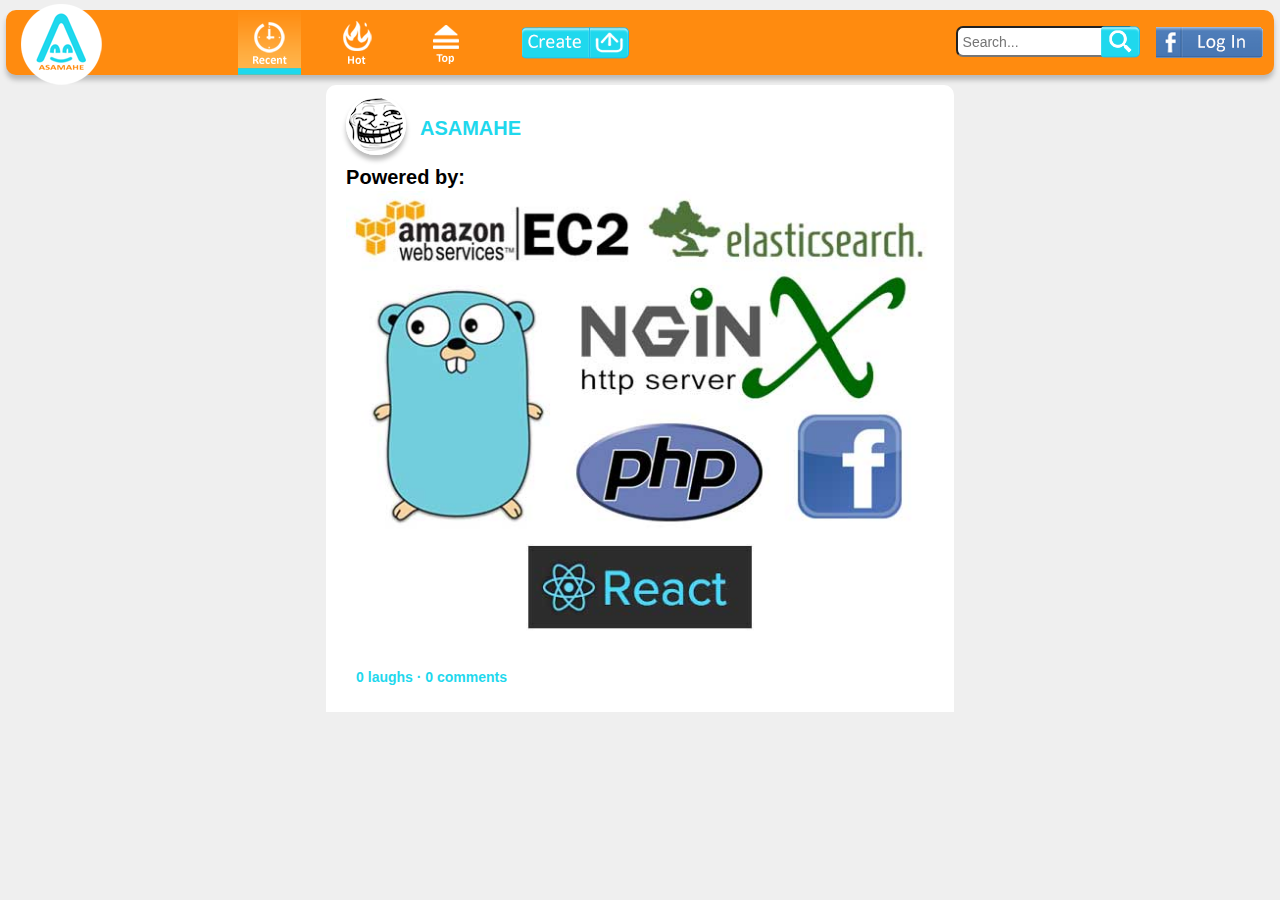
==== recent-jokes.html @ 0d79fa41 "responsive jokes box" ====
<!DOCTYPE html>
<html lang="en">
<head>
	<title>Asamahe - Gambar Humor dan Cerita Lucu</title>
	<meta charset="utf-8">
	<meta name="viewport" content="width=device-width, initial-scale=1">
	<link href="res/css/bootstrap.min.css" rel="stylesheet">
	<link href="res/css/asamahe-2.0.0.css" rel="stylesheet">
</head>
<body>
	<div class="container-fluid">
		<section id="navbarSection"></section>
		<script type="text/jsx;harmony=true" src="res/js/react/react-navbar.js"></script>

		<section id="jokesSection">
			<div style="height:85px;"></div>
			<div class="row">
				<div class="col-sm-3"></div>
				<div class="col-sm-6">
					<div class="row" style="position:relative; margin-bottom:20px; width:98%; left:1%; margin-left:0;">
						<div class="row" style="background-color:#fff; border-radius:10px 10px 0 0; padding:10px 20px 0;">
							<div style="display:inline-block; border-radius: 150px; -webkit-border-radius: 150px; -moz-border-radius: 150px; overflow:hidden; border-style:solid; border-color:white; box-shadow: 0 5px 5px #bababa;height:60px; width:60px;display:inline-block; text-align:center;"><img src="res/img/initial-meme.png" /></div>
							<div style="position:relative; display:inline-block; font-weight:bold; font-family:Calibri,Candara,Segoe,Segoe UI,Optima,Arial,sans-serif; font-size:20px; top:-20px; left:10px;"><a href="#" style="text-decoration:none; color:#1fd8ed;">ASAMAHE</a></div>
						</div>
						<div class="row" style="background-color:#fff; padding:0 20px; font-size:20px; font-weight:bold; font-family:Calibri,Candara,Segoe,Segoe UI,Optima,Arial,sans-serif;"><a href="#" style="text-decoration:none; color:#000;">Powered by:</a></div>
						<div class="row" style="background-color:#fff; padding:0 20px 25px; font-size:20px; font-family:Calibri,Candara,Segoe,Segoe UI,Optima,Arial,sans-serif; word-wrap: break-word;"><img src="res/img/powered-by.jpg" class="img-responsive" /></div>
						<div class="row" style="background-color:#fff; padding:0 30px 25px; font-size:14px; font-weight:bold;"><a href="#" style="text-decoration:none; color:#1fd8ed;">0 laughs · 0 comments</a></div>
					</div>
				</div>
				<div class="col-sm-3"></div>
			</div>
		</section>
	</div>

	<script src="res/js/jquery-1.11.2.min.js"></script>
	<script src="res/js/bootstrap.min.js"></script>
	<script src="res/js/react.min.js"></script>
	<script src="res/js/JSXTransformer.js"></script>
	<script src="res/js/showdown.min.js"></script>
	<script src="res/js/asamahe-2.0.0.js"></script>
	<script type="text/javascript">
	var curPage = 'recent';
	</script>
</body>
</html>
---- res/css/asamahe-2.0.0.css ----
body {
	background-color:#efefef;
}
.btn {
	cursor: pointer;
}
#navbarHolder {
	position: fixed;
	top: -15px;
	width:99%; 
	left:0.5%; 
	margin-left:0; 
	z-index: 10;
}
#navbarHider {
	position:relative; 
	z-index:10; 
	background-color:#efefef; 
	height:15px; 
	width:100%; 
	left:0;
	top:15px;
}
#navbar {
	background-color:rgb(255, 139, 15); 
	border-radius:10px; 
	border-width:140px; 
	box-shadow:0 5px 5px rgb(186, 186, 186); 
	height:65px; 
	position:relative; 
	top:10px; 
	z-index:20;
	margin-left: inherit;
	width: 100%;
}
#logoHolder {
	height:65px;
}
#logo {
	position:relative; top:-6px;
}
#menuHl {
	background: url('../img/menu_highlight.png') no-repeat scroll center bottom rgba(0, 0, 0, 0);
	width:73px; 
	height:65px;
}
.menuIcon {
	background: url('../img/recent_icon.png') no-repeat scroll center center rgba(0, 0, 0, 0); 
	width:74px; 
	height:65px;
}
#hotIcon {
	background-image: url('../img/hot_icon.png');
}
#topIcon {
	background-image: url('../img/top_icon.png');
}
#crtNewBtn {
	background: url('../img/create_btn.png') no-repeat scroll right center rgba(0, 0, 0, 0); 
	width:108px; 
	height:65px;
}
.crtNewBtnLeft {
	margin-left: 40px;
	margin-right: 0;
}
.crtNewBtnRight {
	margin-left: 0;
	margin-right: 10px;
}
#searchHolder {
	position:relative; 
	top:16px; 
	right:200px;
}
#searchTxt {
	position:absolute; 
	height:31px; 
	border-radius:7px 0 0 7px; 
	border-width:2px;
	padding-left: 5px;
}
#searchBtn {
	position:absolute; 
	width:40px; 
	height:32px; 
	background:url('../img/search_btn.png') no-repeat scroll right center rgba(0, 0, 0, 0); 
	left:145px;
}
#loginBtn {
	background: url('../img/login_btn.png') no-repeat scroll right center rgba(0, 0, 0, 0); 
	width:108px; 
	height:65px; 
	margin-right:10px;
}
@media screen and (max-width: 768px) {
	#logoHolder {
		display: none;
	}
	#rightNavHolder {
		display: none;
	}
  #menuHl {
    background-image: url('../img/menu_highlight_sm.png');
  }
}
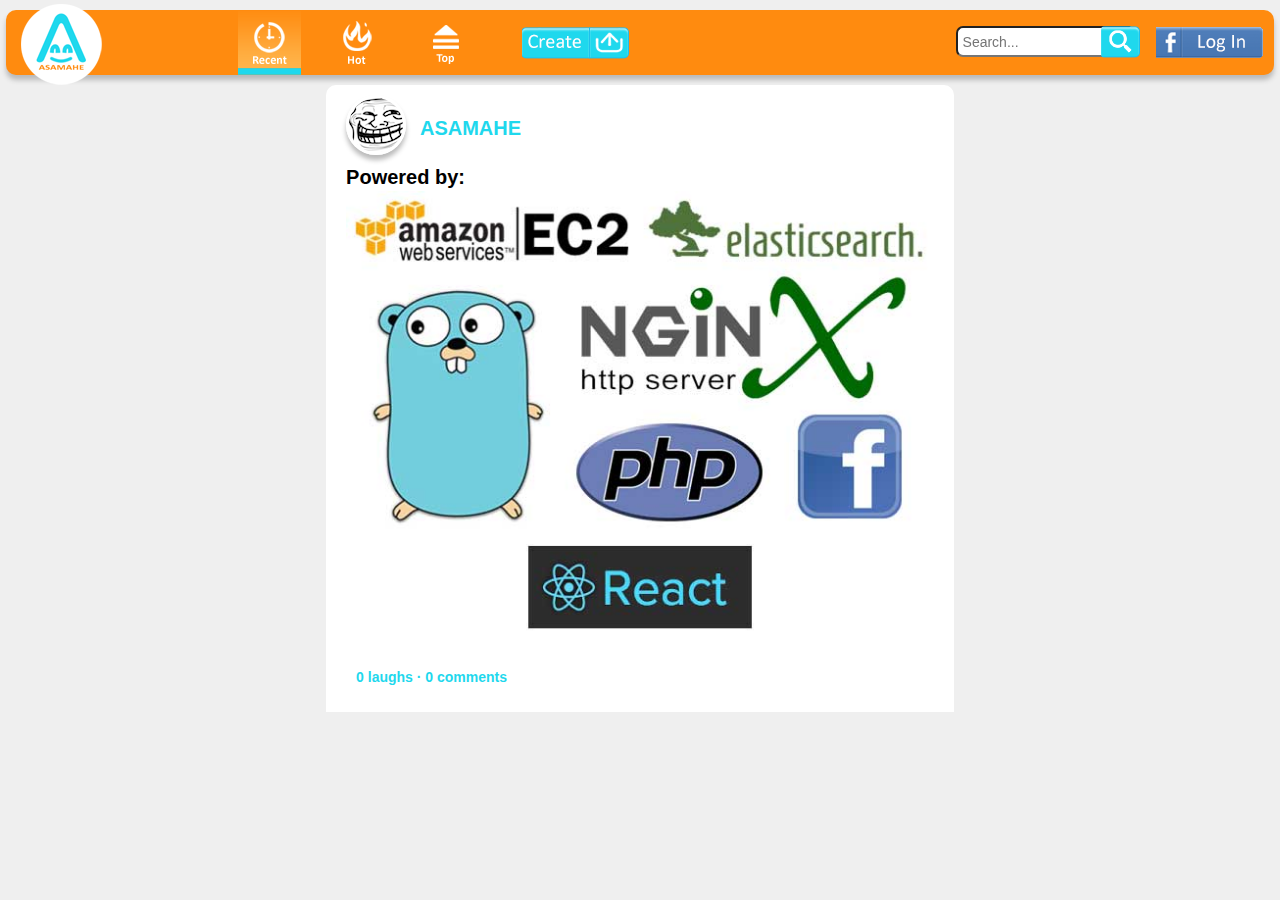
==== commit 61030600: "popup image" ====
--- a/recent-jokes.html
+++ b/recent-jokes.html
@@ -5,6 +5,7 @@
 	<meta charset="utf-8">
 	<meta name="viewport" content="width=device-width, initial-scale=1">
 	<link href="res/css/bootstrap.min.css" rel="stylesheet">
+	<link href="res/css/magnific-popup.css" rel="stylesheet">
 	<link href="res/css/asamahe-2.0.0.css" rel="stylesheet">
 </head>
 <body>
@@ -23,7 +24,7 @@
 							<div style="position:relative; display:inline-block; font-weight:bold; font-family:Calibri,Candara,Segoe,Segoe UI,Optima,Arial,sans-serif; font-size:20px; top:-20px; left:10px;"><a href="#" style="text-decoration:none; color:#1fd8ed;">ASAMAHE</a></div>
 						</div>
 						<div class="row" style="background-color:#fff; padding:0 20px; font-size:20px; font-weight:bold; font-family:Calibri,Candara,Segoe,Segoe UI,Optima,Arial,sans-serif;"><a href="#" style="text-decoration:none; color:#000;">Powered by:</a></div>
-						<div class="row" style="background-color:#fff; padding:0 20px 25px; font-size:20px; font-family:Calibri,Candara,Segoe,Segoe UI,Optima,Arial,sans-serif; word-wrap: break-word;"><img src="res/img/powered-by.jpg" class="img-responsive" /></div>
+						<div class="row" style="background-color:#fff; padding:0 20px 25px; font-size:20px; font-family:Calibri,Candara,Segoe,Segoe UI,Optima,Arial,sans-serif; word-wrap: break-word;"><a href="res/img/powered-by.jpg" class="popup-img"><img src="res/img/powered-by.jpg" class="img-responsive" /></a></div>
 						<div class="row" style="background-color:#fff; padding:0 30px 25px; font-size:14px; font-weight:bold;"><a href="#" style="text-decoration:none; color:#1fd8ed;">0 laughs · 0 comments</a></div>
 					</div>
 				</div>
@@ -34,6 +35,7 @@
 
 	<script src="res/js/jquery-1.11.2.min.js"></script>
 	<script src="res/js/bootstrap.min.js"></script>
+	<script src="res/js/magnific-popup.js"></script>
 	<script src="res/js/react.min.js"></script>
 	<script src="res/js/JSXTransformer.js"></script>
 	<script src="res/js/showdown.min.js"></script>
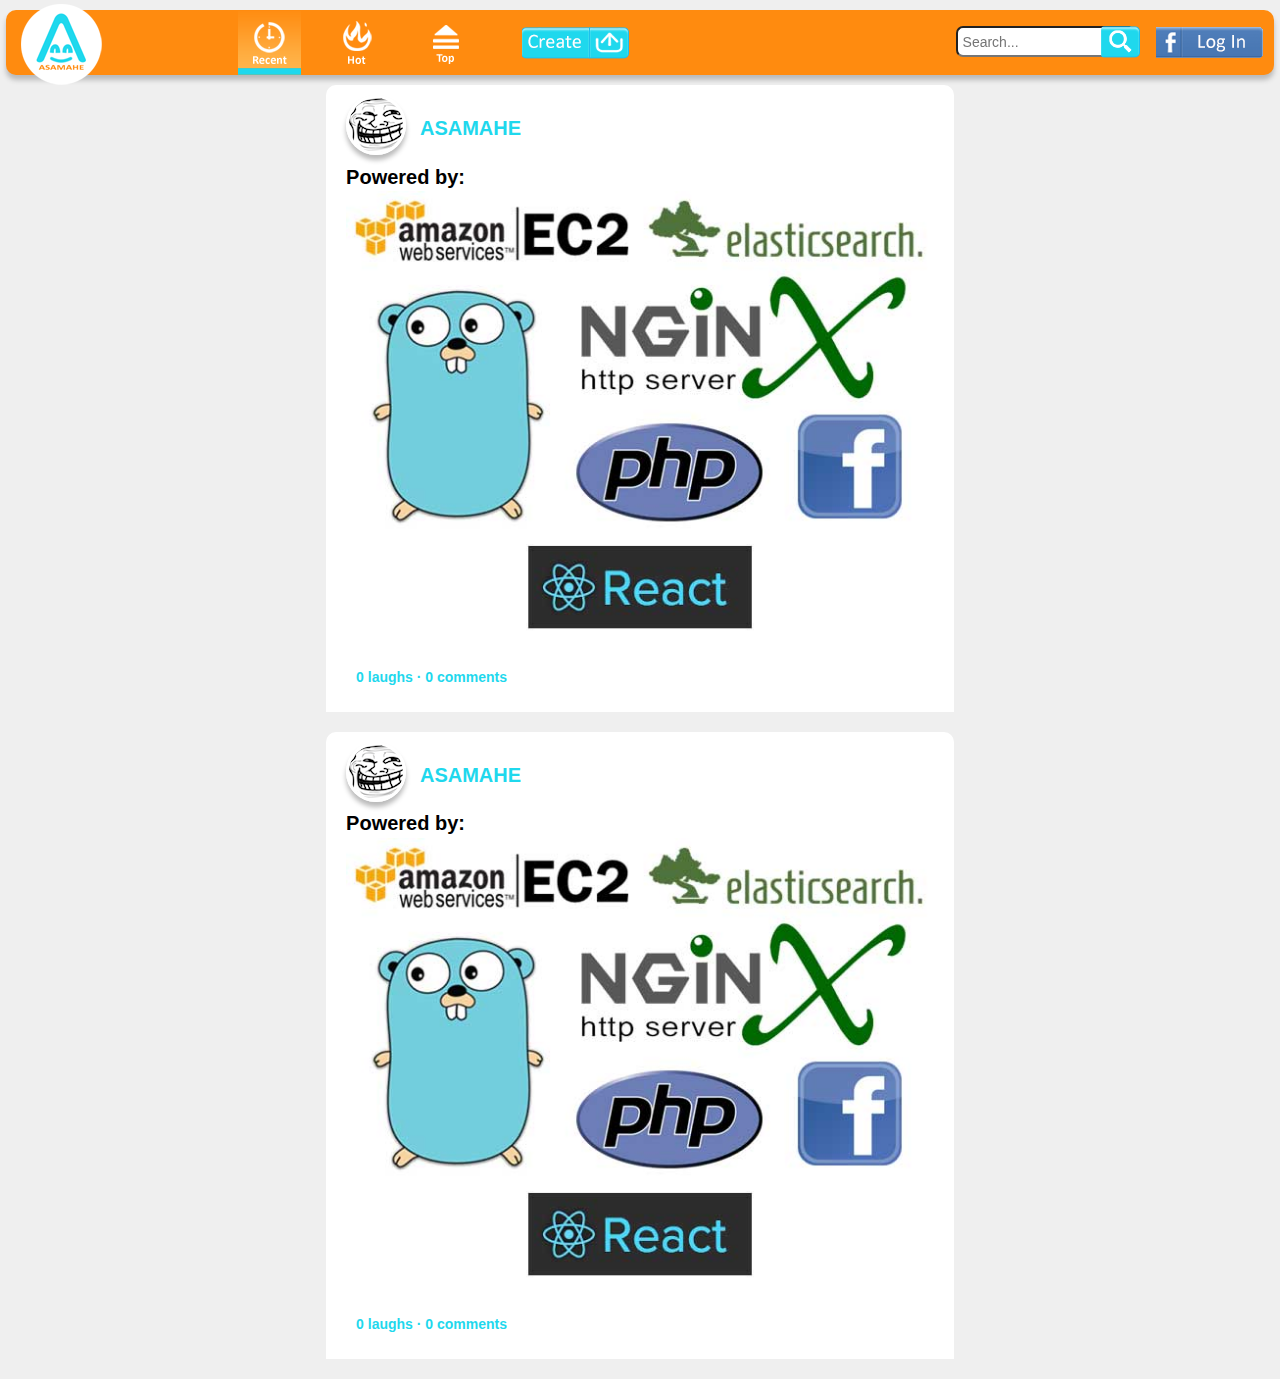
==== commit e356c793: "fixed for Safari / iOS elastic scrolling" ====
--- a/recent-jokes.html
+++ b/recent-jokes.html
@@ -9,6 +9,8 @@
 	<link href="res/css/asamahe-2.0.0.css" rel="stylesheet">
 </head>
 <body>
+	<!-- <div id="debugger" style="position:fixed; top:50%; z-index:100; font-weight:bold; font-size:24px;">TEST</div> -->
+
 	<div class="container-fluid">
 		<section id="navbarSection"></section>
 		<script type="text/jsx;harmony=true" src="res/js/react/react-navbar.js"></script>
@@ -18,6 +20,16 @@
 			<div class="row">
 				<div class="col-sm-3"></div>
 				<div class="col-sm-6">
+					<div class="row" style="position:relative; margin-bottom:20px; width:98%; left:1%; margin-left:0;">
+						<div class="row" style="background-color:#fff; border-radius:10px 10px 0 0; padding:10px 20px 0;">
+							<div style="display:inline-block; border-radius: 150px; -webkit-border-radius: 150px; -moz-border-radius: 150px; overflow:hidden; border-style:solid; border-color:white; box-shadow: 0 5px 5px #bababa;height:60px; width:60px;display:inline-block; text-align:center;"><img src="res/img/initial-meme.png" /></div>
+							<div style="position:relative; display:inline-block; font-weight:bold; font-family:Calibri,Candara,Segoe,Segoe UI,Optima,Arial,sans-serif; font-size:20px; top:-20px; left:10px;"><a href="#" style="text-decoration:none; color:#1fd8ed;">ASAMAHE</a></div>
+						</div>
+						<div class="row" style="background-color:#fff; padding:0 20px; font-size:20px; font-weight:bold; font-family:Calibri,Candara,Segoe,Segoe UI,Optima,Arial,sans-serif;"><a href="#" style="text-decoration:none; color:#000;">Powered by:</a></div>
+						<div class="row" style="background-color:#fff; padding:0 20px 25px; font-size:20px; font-family:Calibri,Candara,Segoe,Segoe UI,Optima,Arial,sans-serif; word-wrap: break-word;"><a href="res/img/powered-by.jpg" class="popup-img"><img src="res/img/powered-by.jpg" class="img-responsive" /></a></div>
+						<div class="row" style="background-color:#fff; padding:0 30px 25px; font-size:14px; font-weight:bold;"><a href="#" style="text-decoration:none; color:#1fd8ed;">0 laughs · 0 comments</a></div>
+					</div>
+
 					<div class="row" style="position:relative; margin-bottom:20px; width:98%; left:1%; margin-left:0;">
 						<div class="row" style="background-color:#fff; border-radius:10px 10px 0 0; padding:10px 20px 0;">
 							<div style="display:inline-block; border-radius: 150px; -webkit-border-radius: 150px; -moz-border-radius: 150px; overflow:hidden; border-style:solid; border-color:white; box-shadow: 0 5px 5px #bababa;height:60px; width:60px;display:inline-block; text-align:center;"><img src="res/img/initial-meme.png" /></div>
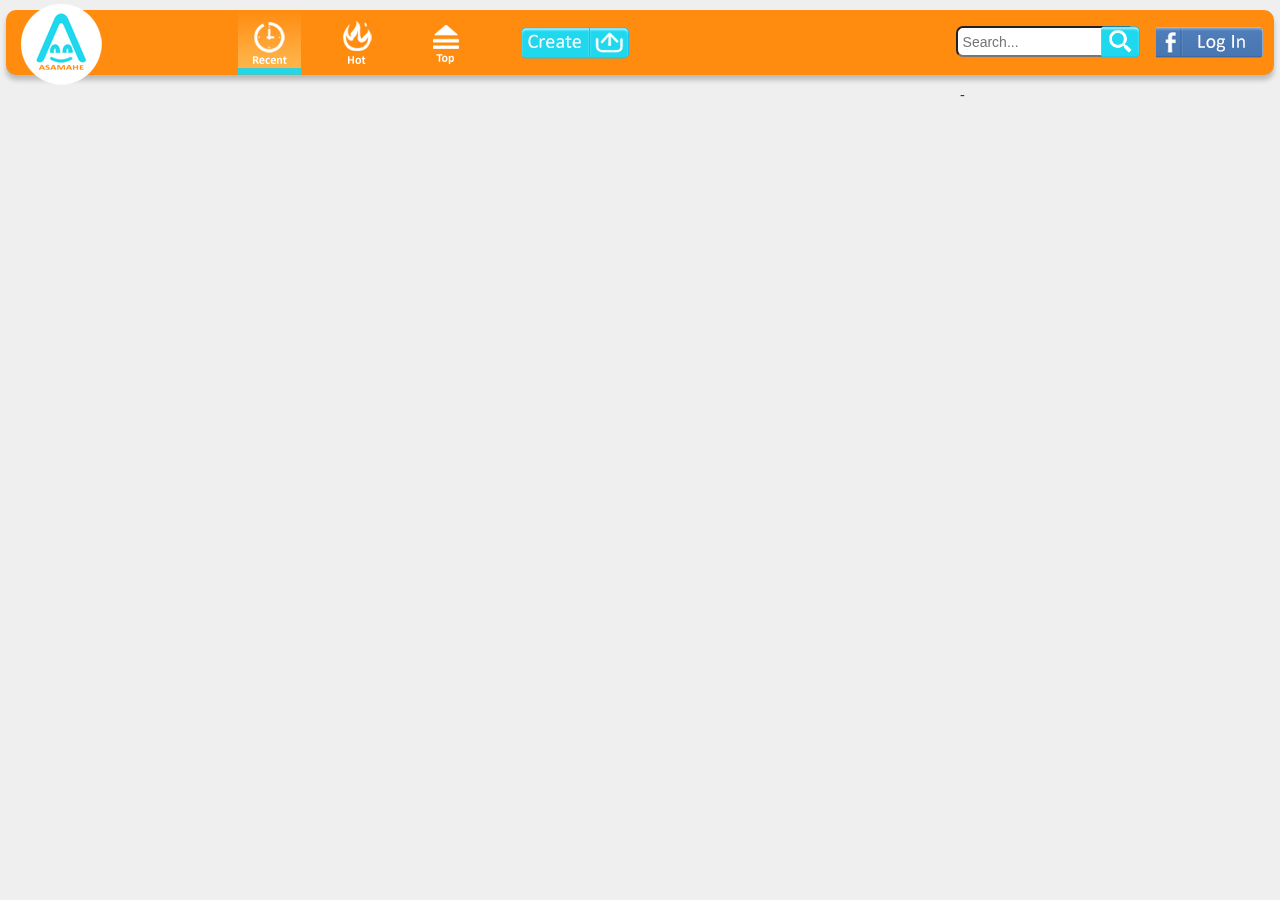
==== commit fadfa17f: "progress so far" ====
--- a/recent-jokes.html
+++ b/recent-jokes.html
@@ -6,39 +6,44 @@
 	<meta name="viewport" content="width=device-width, initial-scale=1">
 	<link href="res/css/bootstrap.min.css" rel="stylesheet">
 	<link href="res/css/magnific-popup.css" rel="stylesheet">
-	<link href="res/css/asamahe-2.0.0.css" rel="stylesheet">
+	<link href="res/css/asamahe-2.0.1.css" rel="stylesheet">
+	<link href="res/css/jokes-2.0.1.css" rel="stylesheet">
 </head>
 <body>
 	<!-- <div id="debugger" style="position:fixed; top:50%; z-index:100; font-weight:bold; font-size:24px;">TEST</div> -->
+	<div id="bottomTrigger" style="position:fixed; top:100%"></div>
 
 	<div class="container-fluid">
 		<section id="navbarSection"></section>
-		<script type="text/jsx;harmony=true" src="res/js/react/react-navbar.js"></script>
+		<script type="text/jsx;harmony=true" src="res/js/react/react_navbar.js"></script>
 
-		<section id="jokesSection">
-			<div style="height:85px;"></div>
+		<section id="contentSection">
+			<div id="contentMarginTop"></div>
 			<div class="row">
-				<div class="col-sm-3"></div>
+				<div class="col-sm-3"></div>-
 				<div class="col-sm-6">
-					<div class="row" style="position:relative; margin-bottom:20px; width:98%; left:1%; margin-left:0;">
-						<div class="row" style="background-color:#fff; border-radius:10px 10px 0 0; padding:10px 20px 0;">
-							<div style="display:inline-block; border-radius: 150px; -webkit-border-radius: 150px; -moz-border-radius: 150px; overflow:hidden; border-style:solid; border-color:white; box-shadow: 0 5px 5px #bababa;height:60px; width:60px;display:inline-block; text-align:center;"><img src="res/img/initial-meme.png" /></div>
-							<div style="position:relative; display:inline-block; font-weight:bold; font-family:Calibri,Candara,Segoe,Segoe UI,Optima,Arial,sans-serif; font-size:20px; top:-20px; left:10px;"><a href="#" style="text-decoration:none; color:#1fd8ed;">ASAMAHE</a></div>
+					<section id="jokeListSection"></section>
+					<script type="text/jsx;harmony=true" src="res/js/react/react_jokes.js"></script>
+
+					<!-- <div class="row jokeBox">
+						<div class="row jokeUpper">
+							<div class="jokerPic"><a href="#"><img src="res/img/initial-meme.png" /></a></div>
+							<div class="jokerNameBox"><span class="jokerName">ASAMAHE</span></div>
 						</div>
-						<div class="row" style="background-color:#fff; padding:0 20px; font-size:20px; font-weight:bold; font-family:Calibri,Candara,Segoe,Segoe UI,Optima,Arial,sans-serif;"><a href="#" style="text-decoration:none; color:#000;">Powered by:</a></div>
-						<div class="row" style="background-color:#fff; padding:0 20px 25px; font-size:20px; font-family:Calibri,Candara,Segoe,Segoe UI,Optima,Arial,sans-serif; word-wrap: break-word;"><a href="res/img/powered-by.jpg" class="popup-img"><img src="res/img/powered-by.jpg" class="img-responsive" /></a></div>
-						<div class="row" style="background-color:#fff; padding:0 30px 25px; font-size:14px; font-weight:bold;"><a href="#" style="text-decoration:none; color:#1fd8ed;">0 laughs · 0 comments</a></div>
+						<div class="row jokeTitleBox"><span class="jokeTitle">Powered by:</span></div>
+						<div class="row jokeContent"><a href="res/img/powered-by.jpg" class="popup-img"><img src="res/img/powered-by.jpg" class="img-responsive" /></a></div>
+						<div class="row laughCommentCountBox"><a class="laughCommentCount" href="#">0 laughs · 0 comments</a></div>
 					</div>
-
-					<div class="row" style="position:relative; margin-bottom:20px; width:98%; left:1%; margin-left:0;">
-						<div class="row" style="background-color:#fff; border-radius:10px 10px 0 0; padding:10px 20px 0;">
-							<div style="display:inline-block; border-radius: 150px; -webkit-border-radius: 150px; -moz-border-radius: 150px; overflow:hidden; border-style:solid; border-color:white; box-shadow: 0 5px 5px #bababa;height:60px; width:60px;display:inline-block; text-align:center;"><img src="res/img/initial-meme.png" /></div>
-							<div style="position:relative; display:inline-block; font-weight:bold; font-family:Calibri,Candara,Segoe,Segoe UI,Optima,Arial,sans-serif; font-size:20px; top:-20px; left:10px;"><a href="#" style="text-decoration:none; color:#1fd8ed;">ASAMAHE</a></div>
+					
+					<div class="row jokeBox">
+						<div class="row jokeUpper">
+							<div class="jokerPic"><a href="#"><img src="res/img/initial-meme.png" /></a></div>
+							<div class="jokerNameBox"><a class="jokerName" href="#">ASAMAHE</a></div>
 						</div>
-						<div class="row" style="background-color:#fff; padding:0 20px; font-size:20px; font-weight:bold; font-family:Calibri,Candara,Segoe,Segoe UI,Optima,Arial,sans-serif;"><a href="#" style="text-decoration:none; color:#000;">Powered by:</a></div>
-						<div class="row" style="background-color:#fff; padding:0 20px 25px; font-size:20px; font-family:Calibri,Candara,Segoe,Segoe UI,Optima,Arial,sans-serif; word-wrap: break-word;"><a href="res/img/powered-by.jpg" class="popup-img"><img src="res/img/powered-by.jpg" class="img-responsive" /></a></div>
-						<div class="row" style="background-color:#fff; padding:0 30px 25px; font-size:14px; font-weight:bold;"><a href="#" style="text-decoration:none; color:#1fd8ed;">0 laughs · 0 comments</a></div>
-					</div>
+						<div class="row jokeTitleBox"><a class="jokeTitle" href="#">Powered by:</a></div>
+						<div class="row jokeContent"><a href="res/img/powered-by.jpg" class="popup-img"><img src="res/img/powered-by.jpg" class="img-responsive" /></a></div>
+						<div class="row laughCommentCountBox"><a class="laughCommentCount" href="#">0 laughs · 0 comments</a></div>
+					</div> -->
 				</div>
 				<div class="col-sm-3"></div>
 			</div>
@@ -51,9 +56,17 @@
 	<script src="res/js/react.min.js"></script>
 	<script src="res/js/JSXTransformer.js"></script>
 	<script src="res/js/showdown.min.js"></script>
-	<script src="res/js/asamahe-2.0.0.js"></script>
+	<script src="res/js/asamahe-2.0.1.js"></script>
 	<script type="text/javascript">
 	var curPage = 'recent';
+	var apiUrl = API_URL_PREFIX+'joke/newjokes/';
+	var oldestTime = getCurTimeStr();
+	var jokesReqData = {
+		Key: '',
+		Viewer: '',
+		Time: oldestTime,
+		IsBefore: 1
+	}
 	</script>
 </body>
 </html>--- a/res/css/asamahe-2.0.1.css
+++ b/res/css/asamahe-2.0.1.css
@@ -0,0 +1,109 @@
+body {
+	background-color:#efefef;
+}
+a,a:hover {
+	text-decoration: none;
+}
+.btn {
+	cursor: pointer;
+}
+#navbarHolder {
+	position: fixed;
+	top: -15px;
+	width:99%; 
+	left:0.5%; 
+	margin-left:0; 
+	z-index: 10;
+}
+#navbarHider {
+	position:relative; 
+	z-index:10; 
+	background-color:#efefef; 
+	height:15px; 
+	width:100%; 
+	left:0;
+	top:15px;
+}
+#navbar {
+	background-color:rgb(255, 139, 15); 
+	border-radius:10px; 
+	border-width:140px; 
+	box-shadow:0 5px 5px rgb(186, 186, 186); 
+	height:65px; 
+	position:relative; 
+	top:10px; 
+	z-index:20;
+	margin-left: inherit;
+	width: 100%;
+}
+#logoHolder {
+	height:65px;
+}
+#logo {
+	position:relative; top:-6px;
+}
+#menuHl {
+	background: url('../img/menu_highlight.png') no-repeat scroll center bottom rgba(0, 0, 0, 0);
+	width:73px; 
+	height:65px;
+}
+.menuIcon {
+	background: url('../img/recent_icon.png') no-repeat scroll center center rgba(0, 0, 0, 0); 
+	width:74px; 
+	height:65px;
+}
+#hotIcon {
+	background-image: url('../img/hot_icon.png');
+}
+#topIcon {
+	background-image: url('../img/top_icon.png');
+}
+#crtNewBtn {
+	background: url('../img/create_btn.png') no-repeat scroll right center rgba(0, 0, 0, 0); 
+	width:108px; 
+	height:65px;
+}
+.crtNewBtnLeft {
+	margin-left: 40px;
+	margin-right: 0;
+}
+.crtNewBtnRight {
+	margin-left: 0;
+	margin-right: 10px;
+}
+#searchHolder {
+	position:relative; 
+	top:16px; 
+	right:200px;
+}
+#searchTxt {
+	position:absolute; 
+	height:31px; 
+	border-radius:7px 0 0 7px; 
+	border-width:2px;
+	padding-left: 5px;
+}
+#searchBtn {
+	position:absolute; 
+	width:40px; 
+	height:32px; 
+	background:url('../img/search_btn.png') no-repeat scroll right center rgba(0, 0, 0, 0); 
+	left:145px;
+}
+#loginBtn {
+	background: url('../img/login_btn.png') no-repeat scroll right center rgba(0, 0, 0, 0); 
+	width:108px; 
+	height:65px; 
+	margin-right:10px;
+}
+@media screen and (max-width: 768px) {
+	#logoHolder {
+		display: none;
+	}
+	#rightNavHolder {
+		display: none;
+	}
+  #menuHl {
+    background-image: url('../img/menu_highlight_sm.png');
+  }
+}--- a/res/css/jokes-2.0.1.css
+++ b/res/css/jokes-2.0.1.css
@@ -0,0 +1,82 @@
+#contentMarginTop {
+	height:85px;
+}
+
+.jokeBox {
+	position:relative; 
+	margin-bottom:20px; 
+	width:98%; 
+	left:1%; 
+	margin-left:0;
+}
+
+.jokeUpper {
+	background-color:#fff; 
+	border-radius:10px 10px 0 0; 
+	padding:10px 20px 0;
+}
+
+.jokerPicBox {
+	display:inline-block; 
+	border-radius: 150px; 
+	-webkit-border-radius: 150px; 
+	-moz-border-radius: 150px; 
+	overflow:hidden; 
+	border-style:solid; 
+	border-color:white; 
+	box-shadow: 0 5px 5px #bababa;
+	height:50px; 
+	width:50px;
+	display:inline-block; 
+	text-align:center;
+}
+
+.jokerPic {
+	margin-left: -3px;
+	margin-top: -3px;
+}
+
+.jokerNameBox {
+	position:relative; 
+	display:inline-block; 
+	font-weight:bold; 
+	font-family:Calibri,Candara,Segoe,Segoe UI,Optima,Arial,sans-serif; 
+	font-size:20px; 
+	top:-20px; 
+	left:10px;
+}
+
+.jokerName {
+	color:#1fd8ed;
+}
+
+.jokeTitleBox {
+	background-color:#fff; 
+	padding:0 20px; 
+	font-size:20px; 
+	font-weight:bold; 
+	font-family:Calibri,Candara,Segoe,Segoe UI,Optima,Arial,sans-serif;
+}
+
+.jokeTitle {
+	color:#000;
+}
+
+.jokeContent {
+	background-color:#fff; 
+	padding:0 20px 25px; 
+	font-size:20px; 
+	font-family:Calibri,Candara,Segoe,Segoe UI,Optima,Arial,sans-serif; 
+	word-wrap: break-word;
+}
+
+.laughCommentCountBox {
+	background-color:#fff; 
+	padding:0 30px 25px; 
+	font-size:14px; 
+	font-weight:bold;
+}
+
+.laughCommentCount {
+	color:#1fd8ed;
+}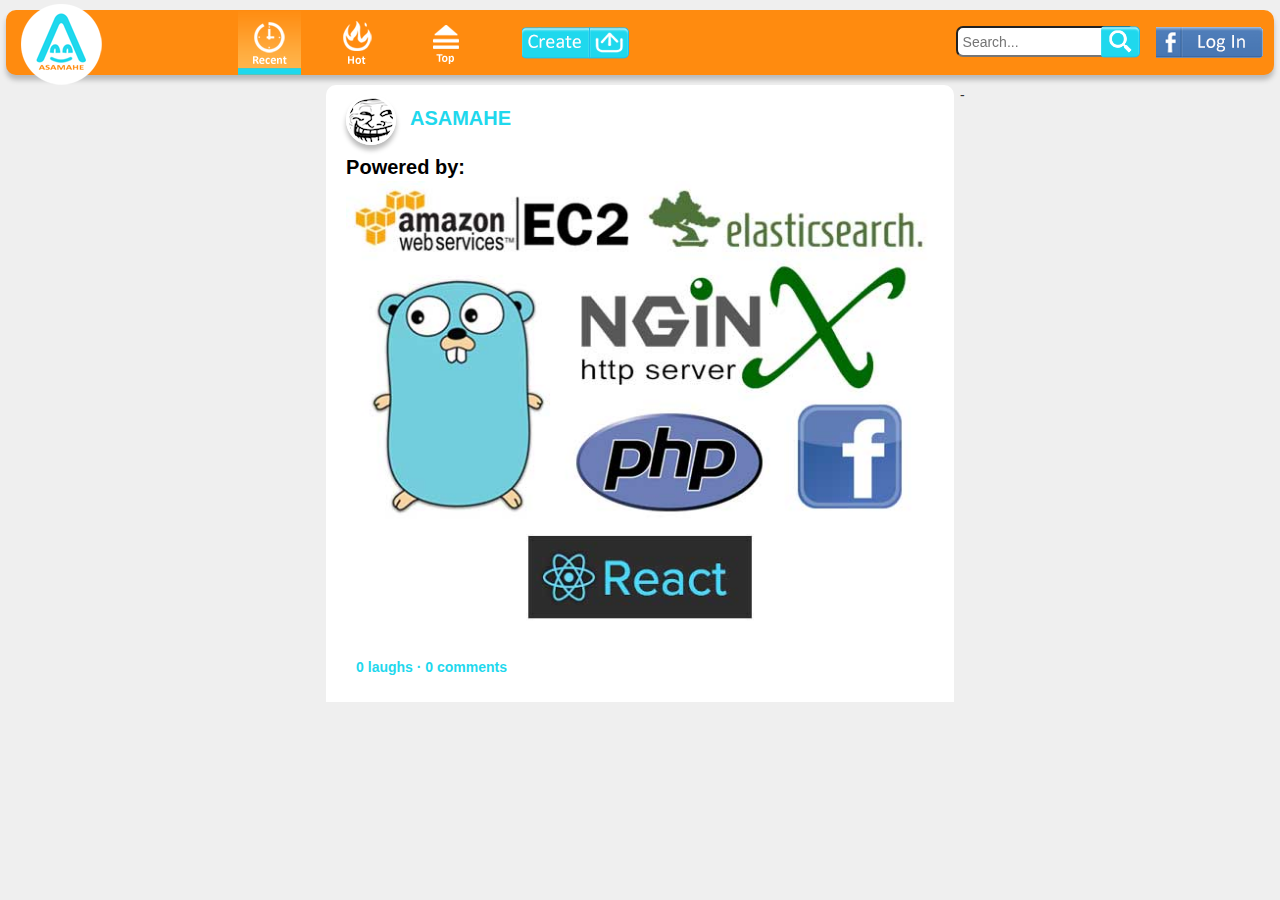
==== commit a71e2ab3: "not using React anymore, use jQuery" ====
--- a/recent-jokes.html
+++ b/recent-jokes.html
@@ -14,36 +14,70 @@
 	<div id="bottomTrigger" style="position:fixed; top:100%"></div>
 
 	<div class="container-fluid">
-		<section id="navbarSection"></section>
-		<script type="text/jsx;harmony=true" src="res/js/react/react_navbar.js"></script>
+		<section id="navbarSection">
+			<div id="navbarHolder">
+				<div id="navbarHider"></div>
+				<div id="navbar" class="row">
+	      	<div class="col-sm-2">
+						<div id="logoHolder">
+							<div id="logo"><img src="res/img/asamahe_logo.png" /></div>
+						</div>
+					</div>
+	      	<div class="col-sm-5">
+		      	<div class="row">
+		      		<div class="col-xs-2">
+				      	<div id="menuHl" class="text-center">
+									<div id="recentIcon" class="menuIcon btn"></div>
+								</div>
+							</div>
+		      		<div class="col-xs-2">
+				      	<div class="text-center">
+									<div id="hotIcon" class="menuIcon btn"></div>
+								</div>
+							</div>
+							<div class="col-xs-2">
+				      	<div class="text-center">
+									<div id="topIcon" class="menuIcon btn"></div>
+								</div>
+							</div>
+		      		<div class="col-xs-6">
+								<div class="row">
+									<div id="crtNewBtn" class="btn"></div>
+								</div>
+							</div>
+						</div>
+					</div>
+	      	<div class="col-sm-5">
+						<div class="row" id="rightNavHolder">
+							<div class="pull-right">
+								<div id="searchHolder">
+									<input id="searchTxt" type="text" size="18" placeholder="Search..." />
+									<div id="searchBtn" class="btn"></div>
+								</div>
+								<div id="loginBtn" class="btn"></div>
+							</div>
+						</div>
+					</div>
+	      </div>
+    	</div>
+		</section>
 
 		<section id="contentSection">
 			<div id="contentMarginTop"></div>
 			<div class="row">
 				<div class="col-sm-3"></div>-
 				<div class="col-sm-6">
-					<section id="jokeListSection"></section>
-					<script type="text/jsx;harmony=true" src="res/js/react/react_jokes.js"></script>
 
-					<!-- <div class="row jokeBox">
+					<div class="row jokeBox">
 						<div class="row jokeUpper">
-							<div class="jokerPic"><a href="#"><img src="res/img/initial-meme.png" /></a></div>
+							<div class="jokerPicBox"><a class="jokerPic" href="#"><img src="res/img/initial-meme.png" /></a></div>
 							<div class="jokerNameBox"><span class="jokerName">ASAMAHE</span></div>
 						</div>
 						<div class="row jokeTitleBox"><span class="jokeTitle">Powered by:</span></div>
 						<div class="row jokeContent"><a href="res/img/powered-by.jpg" class="popup-img"><img src="res/img/powered-by.jpg" class="img-responsive" /></a></div>
 						<div class="row laughCommentCountBox"><a class="laughCommentCount" href="#">0 laughs · 0 comments</a></div>
 					</div>
-					
-					<div class="row jokeBox">
-						<div class="row jokeUpper">
-							<div class="jokerPic"><a href="#"><img src="res/img/initial-meme.png" /></a></div>
-							<div class="jokerNameBox"><a class="jokerName" href="#">ASAMAHE</a></div>
-						</div>
-						<div class="row jokeTitleBox"><a class="jokeTitle" href="#">Powered by:</a></div>
-						<div class="row jokeContent"><a href="res/img/powered-by.jpg" class="popup-img"><img src="res/img/powered-by.jpg" class="img-responsive" /></a></div>
-						<div class="row laughCommentCountBox"><a class="laughCommentCount" href="#">0 laughs · 0 comments</a></div>
-					</div> -->
+
 				</div>
 				<div class="col-sm-3"></div>
 			</div>
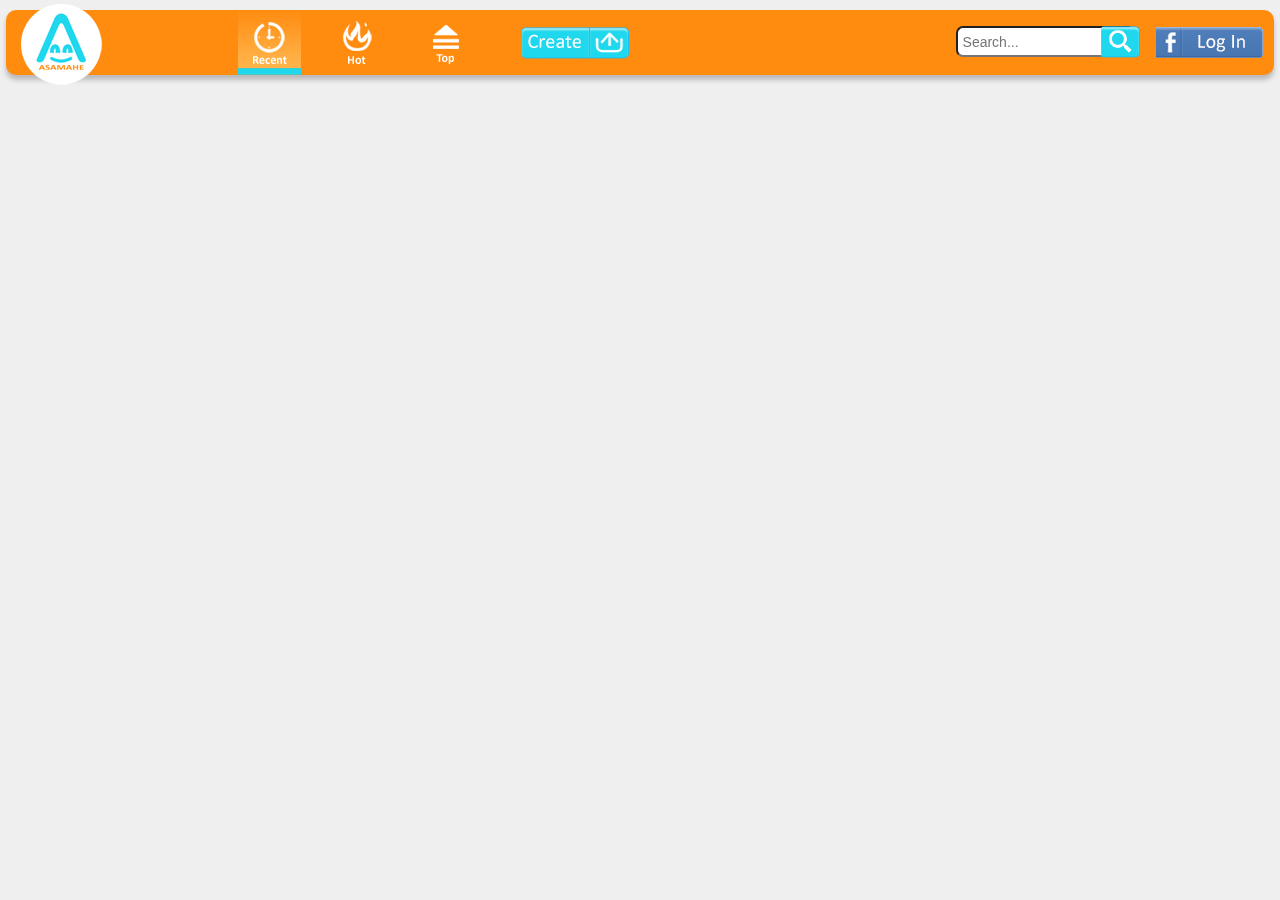
==== commit e98fb219: "add section_joke-box.js and load more jokes when reach bottom" ====
--- a/recent-jokes.html
+++ b/recent-jokes.html
@@ -14,70 +14,28 @@
 	<div id="bottomTrigger" style="position:fixed; top:100%"></div>
 
 	<div class="container-fluid">
-		<section id="navbarSection">
-			<div id="navbarHolder">
-				<div id="navbarHider"></div>
-				<div id="navbar" class="row">
-	      	<div class="col-sm-2">
-						<div id="logoHolder">
-							<div id="logo"><img src="res/img/asamahe_logo.png" /></div>
-						</div>
-					</div>
-	      	<div class="col-sm-5">
-		      	<div class="row">
-		      		<div class="col-xs-2">
-				      	<div id="menuHl" class="text-center">
-									<div id="recentIcon" class="menuIcon btn"></div>
-								</div>
-							</div>
-		      		<div class="col-xs-2">
-				      	<div class="text-center">
-									<div id="hotIcon" class="menuIcon btn"></div>
-								</div>
-							</div>
-							<div class="col-xs-2">
-				      	<div class="text-center">
-									<div id="topIcon" class="menuIcon btn"></div>
-								</div>
-							</div>
-		      		<div class="col-xs-6">
-								<div class="row">
-									<div id="crtNewBtn" class="btn"></div>
-								</div>
-							</div>
-						</div>
-					</div>
-	      	<div class="col-sm-5">
-						<div class="row" id="rightNavHolder">
-							<div class="pull-right">
-								<div id="searchHolder">
-									<input id="searchTxt" type="text" size="18" placeholder="Search..." />
-									<div id="searchBtn" class="btn"></div>
-								</div>
-								<div id="loginBtn" class="btn"></div>
-							</div>
-						</div>
-					</div>
-	      </div>
-    	</div>
-		</section>
+		<section id="navbarSection"></section>
+		<script src="res/js/sections/section_navbar.js"></script>
 
 		<section id="contentSection">
 			<div id="contentMarginTop"></div>
 			<div class="row">
-				<div class="col-sm-3"></div>-
+				<div class="col-sm-3"></div>
 				<div class="col-sm-6">
+					<section id="jokeListSection">
 
-					<div class="row jokeBox">
-						<div class="row jokeUpper">
-							<div class="jokerPicBox"><a class="jokerPic" href="#"><img src="res/img/initial-meme.png" /></a></div>
-							<div class="jokerNameBox"><span class="jokerName">ASAMAHE</span></div>
-						</div>
-						<div class="row jokeTitleBox"><span class="jokeTitle">Powered by:</span></div>
-						<div class="row jokeContent"><a href="res/img/powered-by.jpg" class="popup-img"><img src="res/img/powered-by.jpg" class="img-responsive" /></a></div>
-						<div class="row laughCommentCountBox"><a class="laughCommentCount" href="#">0 laughs · 0 comments</a></div>
-					</div>
+						<!-- <div id="joke#" class="row jokeBox">
+							<div class="row jokeUpper">
+								<div class="jokerPicBox"><a class="jokerPic" href="#"><img src="res/img/initial-meme.png" /></a></div>
+								<div class="jokerNameBox"><a class="jokerName" href="#">ASAMAHE</span></div>
+							</div>
+							<div class="row jokeTitleBox"><a class="jokeTitle" href="#">Powered by:</span></div>
+							<div class="row jokeContent"><a href="res/img/powered-by.jpg" class="popup-img"><img src="res/img/powered-by.jpg" class="img-responsive" /></a></div>
+							<div class="row laughCommentCountBox"><a class="laughCommentCount" href="#">0 laughs · 0 comments</a></div>
+						</div> -->
 
+					</section>
+					<script src="res/js/sections/section_joke-box.js"></script>
 				</div>
 				<div class="col-sm-3"></div>
 			</div>
@@ -87,10 +45,8 @@
 	<script src="res/js/jquery-1.11.2.min.js"></script>
 	<script src="res/js/bootstrap.min.js"></script>
 	<script src="res/js/magnific-popup.js"></script>
-	<script src="res/js/react.min.js"></script>
-	<script src="res/js/JSXTransformer.js"></script>
-	<script src="res/js/showdown.min.js"></script>
 	<script src="res/js/asamahe-2.0.1.js"></script>
+	<script src="res/js/jokes-2.0.1.js"></script>
 	<script type="text/javascript">
 	var curPage = 'recent';
 	var apiUrl = API_URL_PREFIX+'joke/newjokes/';
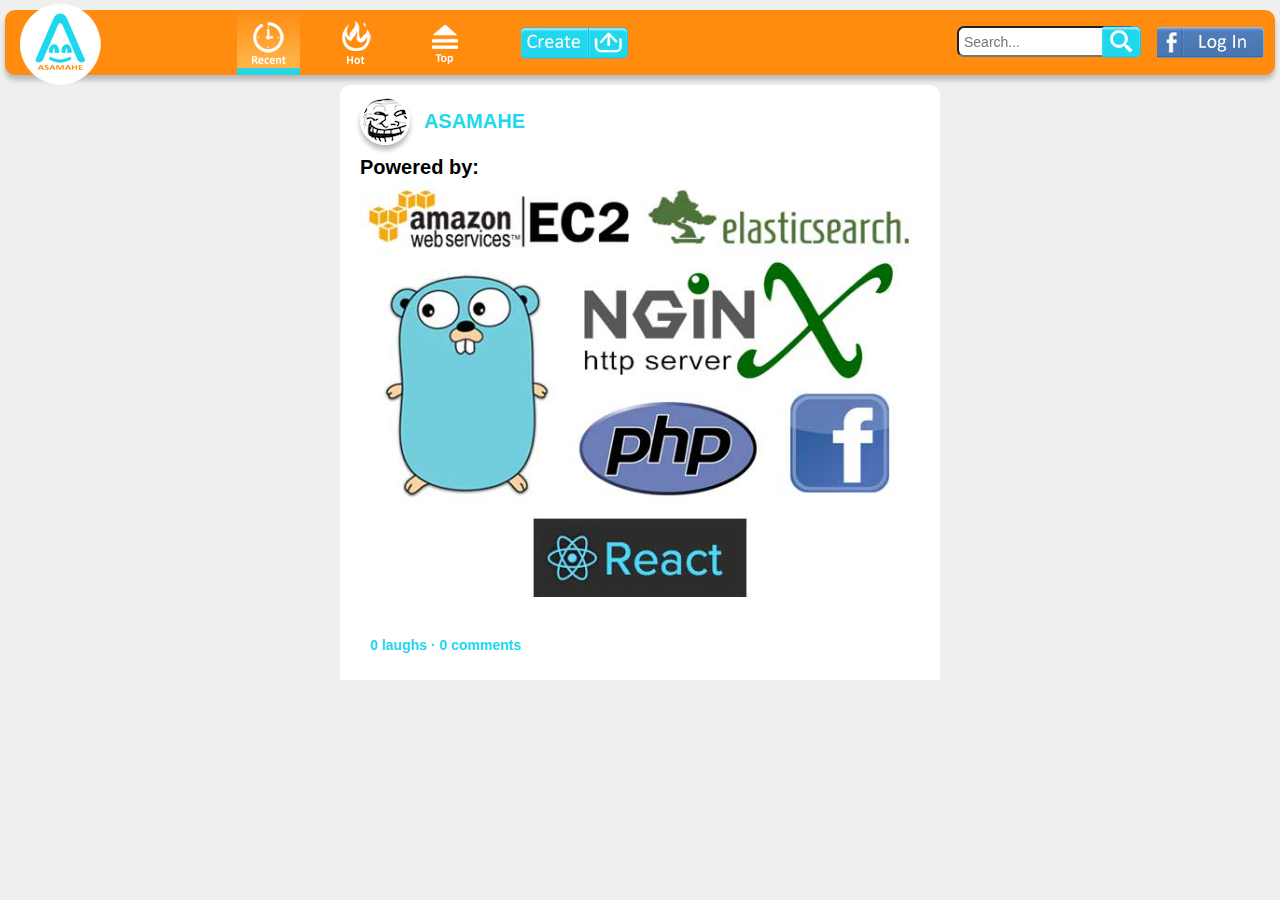
==== commit 08c63015: "1. add FB button, 2. adjust the width and margin of navbar, 3. adjust the width and margin of jokeBo" ====
--- a/recent-jokes.html
+++ b/recent-jokes.html
@@ -10,8 +10,15 @@
 	<link href="res/css/jokes-2.0.1.css" rel="stylesheet">
 </head>
 <body>
-	<!-- <div id="debugger" style="position:fixed; top:50%; z-index:100; font-weight:bold; font-size:24px;">TEST</div> -->
-	<div id="bottomTrigger" style="position:fixed; top:100%"></div>
+	<!-- FACEBOOK JAVASCRIPT SDK -->
+	<div id="fb-root"></div>
+	<script>(function(d, s, id) {
+	  var js, fjs = d.getElementsByTagName(s)[0];
+	  if (d.getElementById(id)) return;
+	  js = d.createElement(s); js.id = id;
+	  js.src = "//connect.facebook.net/en_US/sdk.js#xfbml=1&version=v2.3&appId=1554892734776831";
+	  fjs.parentNode.insertBefore(js, fjs);
+	}(document, 'script', 'facebook-jssdk'));</script>
 
 	<div class="container-fluid">
 		<section id="navbarSection"></section>
@@ -24,15 +31,15 @@
 				<div class="col-sm-6">
 					<section id="jokeListSection">
 
-						<!-- <div id="joke#" class="row jokeBox">
+						<div id="jokeInit" class="row jokeBox">
 							<div class="row jokeUpper">
-								<div class="jokerPicBox"><a class="jokerPic" href="#"><img src="res/img/initial-meme.png" /></a></div>
-								<div class="jokerNameBox"><a class="jokerName" href="#">ASAMAHE</span></div>
+								<div class="jokerPicBox"><span class="jokerPic"><img src="res/img/initial-meme.png" /></span></div>
+								<div class="jokerNameBox"><span class="jokerName">ASAMAHE</span></div>
 							</div>
-							<div class="row jokeTitleBox"><a class="jokeTitle" href="#">Powered by:</span></div>
+							<div class="row jokeTitleBox"><span class="jokeTitle">Powered by:</span></div>
 							<div class="row jokeContent"><a href="res/img/powered-by.jpg" class="popup-img"><img src="res/img/powered-by.jpg" class="img-responsive" /></a></div>
-							<div class="row laughCommentCountBox"><a class="laughCommentCount" href="#">0 laughs · 0 comments</a></div>
-						</div> -->
+							<div class="row laughCommentCountBox"><span class="laughCommentCount">0 laughs · 0 comments</span></div>
+						</div>
 
 					</section>
 					<script src="res/js/sections/section_joke-box.js"></script>
@@ -43,17 +50,22 @@
 	</div>
 
 	<script src="res/js/jquery-1.11.2.min.js"></script>
+	<script src="res/js/jquery.cookie.js"></script>
 	<script src="res/js/bootstrap.min.js"></script>
 	<script src="res/js/magnific-popup.js"></script>
 	<script src="res/js/asamahe-2.0.1.js"></script>
 	<script src="res/js/jokes-2.0.1.js"></script>
 	<script type="text/javascript">
 	var curPage = 'recent';
+	var loginRedir = 'recent-jokes.html';
+	var loginParams = null;
+
 	var apiUrl = API_URL_PREFIX+'joke/newjokes/';
 	var oldestTime = getCurTimeStr();
+
 	var jokesReqData = {
-		Key: '',
-		Viewer: '',
+		Key: KEY,
+		Viewer: ID,
 		Time: oldestTime,
 		IsBefore: 1
 	}
--- a/res/css/asamahe-2.0.1.css
+++ b/res/css/asamahe-2.0.1.css
@@ -7,13 +7,17 @@
 .btn {
 	cursor: pointer;
 }
+.hidden {
+	display: none;
+}
 #navbarHolder {
 	position: fixed;
 	top: -15px;
-	width:99%; 
-	left:0.5%; 
+	width:100%; 
+	left:0; 
 	margin-left:0; 
 	z-index: 10;
+	padding: 0 5px;
 }
 #navbarHider {
 	position:relative; 
--- a/res/css/jokes-2.0.1.css
+++ b/res/css/jokes-2.0.1.css
@@ -5,9 +5,10 @@
 .jokeBox {
 	position:relative; 
 	margin-bottom:20px; 
-	width:98%; 
-	left:1%; 
+	width:100%; 
+	left:0; 
 	margin-left:0;
+	padding: 0 20px;
 }
 
 .jokeUpper {
@@ -42,7 +43,7 @@
 	font-weight:bold; 
 	font-family:Calibri,Candara,Segoe,Segoe UI,Optima,Arial,sans-serif; 
 	font-size:20px; 
-	top:-20px; 
+	top:-17px; 
 	left:10px;
 }
 
@@ -65,7 +66,7 @@
 .jokeContent {
 	background-color:#fff; 
 	padding:0 20px 25px; 
-	font-size:20px; 
+	font-size:16px; 
 	font-family:Calibri,Candara,Segoe,Segoe UI,Optima,Arial,sans-serif; 
 	word-wrap: break-word;
 }
